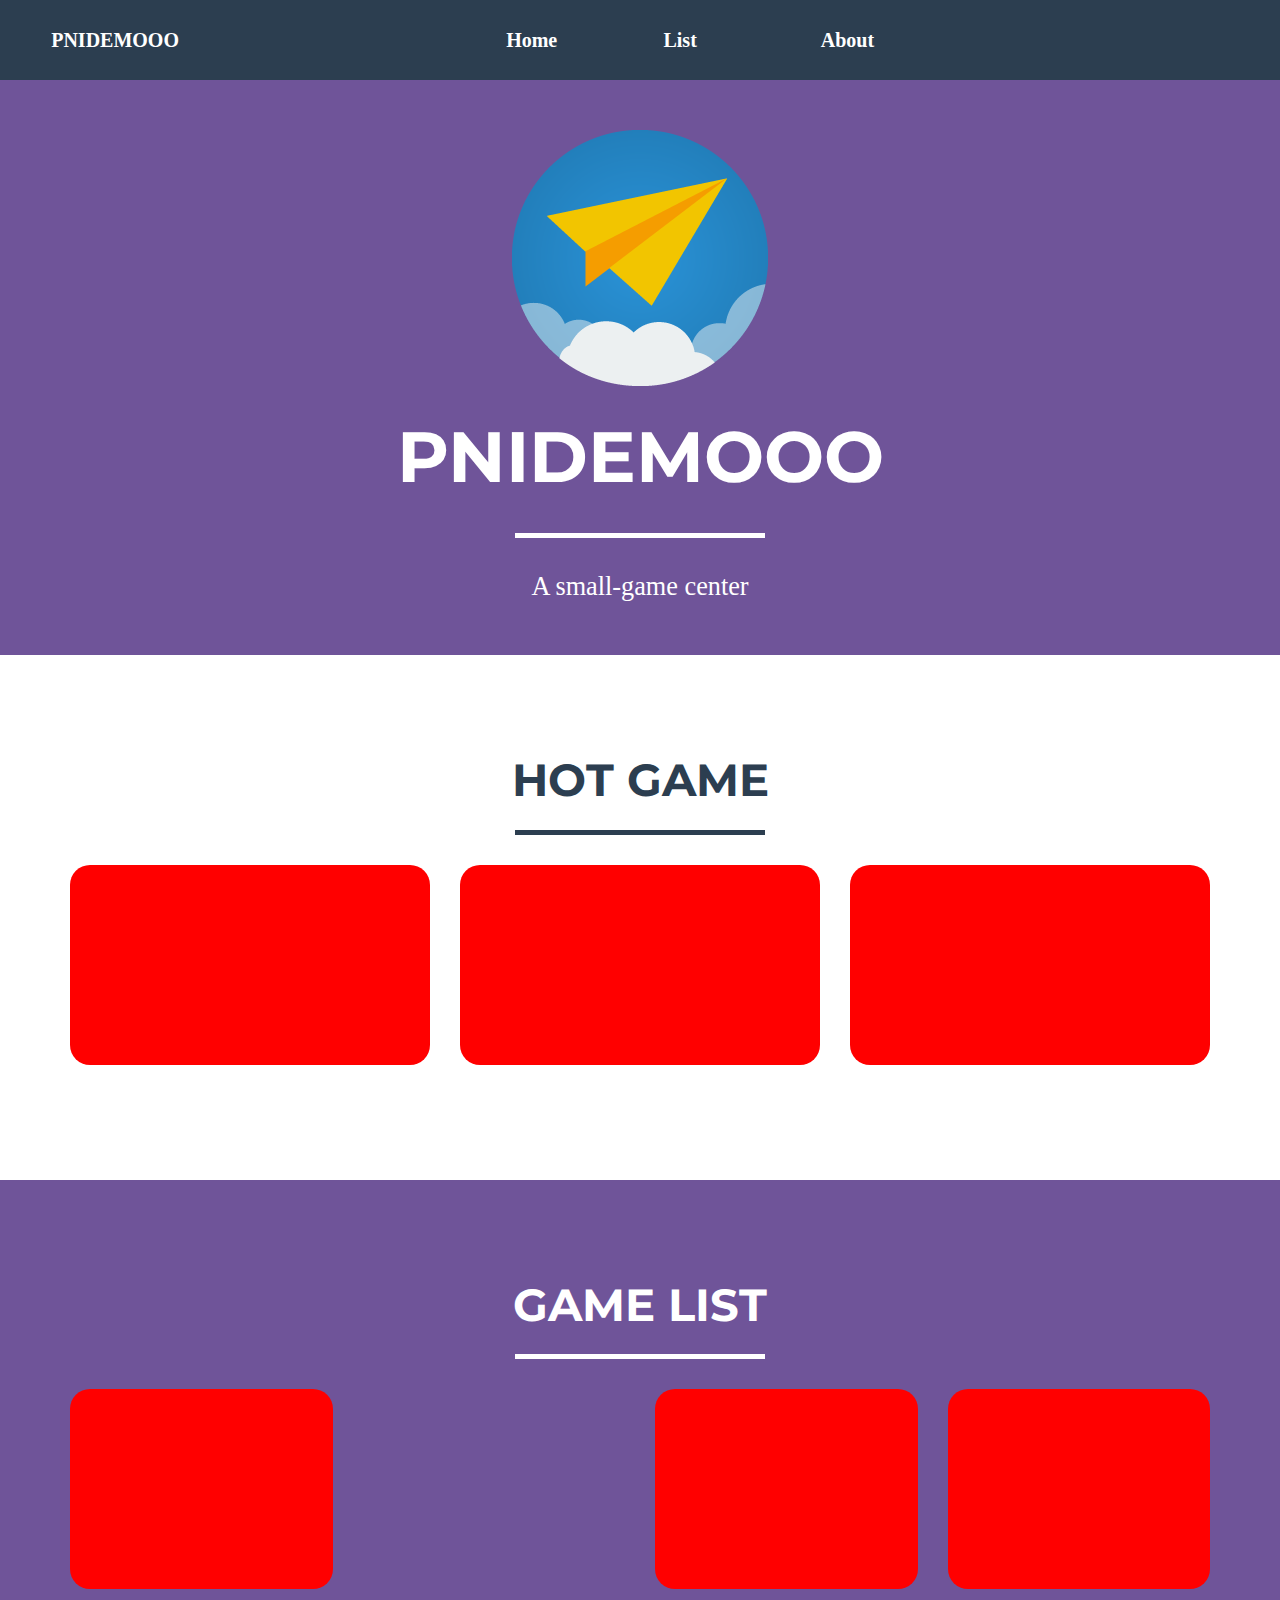
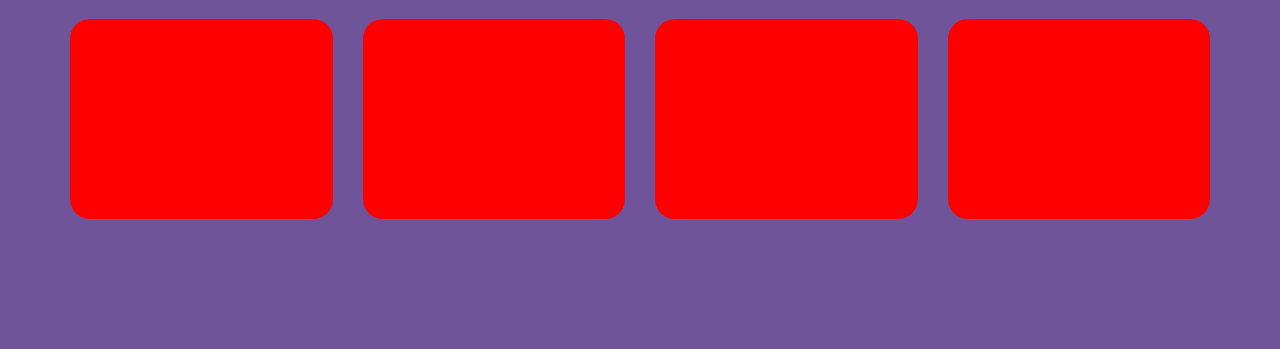
==== index.html @ 6bf2aabd "game" ====
<!DOCTYPE html>
<html lang="en">
<head>
    <meta charset="UTF-8">
    <title>PNIDEMOOO</title>
    <link rel="stylesheet" type="text/css" href="font-awesome-4.7.0/css/font-awesome.min.css">
    <link href="https://fonts.googleapis.com/css?family=Montserrat:400,700" rel="stylesheet" type="text/css">
    <link href="https://fonts.googleapis.com/css?family=Lato:400,700,400italic,700italic" rel="stylesheet"
          type="text/css">
    <link href="bootstrap.min.css" rel="stylesheet">
    <link href="home.css" rel="stylesheet">
    <link href="style.css" rel="stylesheet">
</head>
<body>
<div class="nav">
    <a href="" class="navLink brand">PNIDEMOOO</a>
    <a href="" class="navLink">Home</a>
    <a href="" target="_blank" class="navLink">List</a>
    <a href="" target="_blank" class="navLink">About</a>
</div>
<div class="mainContent">
    <header>
        <div class="container">
            <div class="row">
                <div class="col-lg-12">
                    <img class="img-responsive img-center" src="paper-plane.png" alt="">
                    <div class="intro-text">
                        <span class="name">PNIDEMOOO</span>
                        <hr class="star-light">
                        <span class="skills">A small-game center</span>
                    </div>
                </div>
            </div>
        </div>
    </header>
    <section class="hotGame">
        <div class="container">
            <div class="row">
                <div class="col-lg-12 text-center">
                    <h2>Hot Game</h2>
                    <hr class="star-primary">
                </div>
            </div>
            <div class="row">
                <div class="col-sm-4 hotGame-item">
                    <a href="#hotGameModal1" class="hotGame-link" data-toggle="modal">
                        <div class="caption">
                            <div class="caption-content">
                                <p>2048</p>
                            </div>
                        </div>
                        <div class="item" style="background: red;height: 200px;width: 100%"></div>
                    </a>
                </div>
                <div class="col-sm-4 hotGame-item">
                    <a href="#hotGameModal1" class="hotGame-link" data-toggle="modal">
                        <div class="caption">
                            <div class="caption-content">
                                <p>拼图</p>
                            </div>
                        </div>
                        <div class="item" style="background: red;height: 200px;width: 100%"></div>
                    </a>
                </div>
                <div class="col-sm-4 hotGame-item">
                    <a href="#hotGameModal1" class="hotGame-link" data-toggle="modal">
                        <div class="caption">
                            <div class="caption-content">
                                <p>消除方块</p>
                            </div>
                        </div>
                        <div class="item" style="background: red;height: 200px;width: 100%"></div>
                    </a>
                </div>
            </div>
        </div>
    </section>
    <section class="gameList" id="readmore">
        <div class="container">
            <div class="row">
                <div class="col-lg-12 text-center">
                    <h2>Game List</h2>
                    <hr class="star-light">
                </div>
            </div>
            <div class="row">
                <div class="col-sm-3 gameList-item">
                    <a href="#hotGameModal1" class="gameList-link" data-toggle="modal">
                        <div class="caption">
                            <div class="caption-content">
                                <p>2048</p>
                            </div>
                        </div>
                        <div class="item" style="background: red;height: 200px;width: 100%"></div>
                    </a>
                </div>
                <div class="col-sm-3 gameList-item">
                    <a href="#hotGameModal1" class="gameList-link" data-toggle="modal">
                        <div class="caption">
                            <div class="caption-content">
                                <p>拼图</p>
                            </div>
                        </div>
                        <img src="logoko.png" class="img-responsive" alt="">
                        <!--<div class="item" style="background: red;height: 200px;width: 100%"></div>-->
                    </a>
                </div>
                <div class="col-sm-3 gameList-item">
                    <a href="#hotGameModal1" class="gameList-link" data-toggle="modal">
                        <div class="caption">
                            <div class="caption-content">
                                <p>消除方块</p>
                            </div>
                        </div>
                        <div class="item" style="background: red;height: 200px;width: 100%"></div>
                    </a>
                </div>
                <div class="col-sm-3 gameList-item">
                    <a href="#hotGameModal1" class="gameList-link" data-toggle="modal">
                        <div class="caption">
                            <div class="caption-content">
                                <p>消除方块</p>
                            </div>
                        </div>
                        <div class="item" style="background: red;height: 200px;width: 100%"></div>
                    </a>
                </div>
            </div>
            <div class="row">
                <div class="col-sm-3 gameList-item">
                    <a href="#hotGameModal1" class="gameList-link" data-toggle="modal">
                        <div class="caption">
                            <div class="caption-content">
                                <p>2048</p>
                            </div>
                        </div>
                        <div class="item" style="background: red;height: 200px;width: 100%"></div>
                    </a>
                </div>
                <div class="col-sm-3 gameList-item">
                    <a href="#hotGameModal1" class="gameList-link" data-toggle="modal">
                        <div class="caption">
                            <div class="caption-content">
                                <p>拼图</p>
                            </div>
                        </div>
                        <div class="item" style="background: red;height: 200px;width: 100%"></div>
                    </a>
                </div>
                <div class="col-sm-3 gameList-item">
                    <a href="#hotGameModal1" class="gameList-link" data-toggle="modal">
                        <div class="caption">
                            <div class="caption-content">
                                <p>消除方块</p>
                            </div>
                        </div>
                        <div class="item" style="background: red;height: 200px;width: 100%"></div>
                    </a>
                </div>
                <div class="col-sm-3 gameList-item">
                    <a href="#hotGameModal1" class="gameList-link" data-toggle="modal">
                        <div class="caption">
                            <div class="caption-content">
                                <p>消除方块</p>
                            </div>
                        </div>
                        <div class="item" style="background: red;height: 200px;width: 100%"></div>
                    </a>
                </div>
            </div>
        </div>
    </section>
</div>

</body>
</html>
---- home.css ----
/*!
 * Freelancer v1.0.6 (http://startbootstrap.com/template-overviews/freelancer)
 * Copyright 2013-2016 Start Bootstrap
 * Licensed under MIT (https://github.com/BlackrockDigital/startbootstrap/blob/gh-pages/LICENSE)
 */

body {
  overflow-x: hidden;
}
p {
  font-size: 20px;
}
p.small {
  font-size: 16px;
}
a,
a:hover,
a:focus,
a:active,
a.active {
  color: #6f5499;
  outline: none;
}
h1,
h2,
h3,
h4,
h5,
h6 {
  font-family: "Montserrat", "Helvetica Neue", Helvetica, Arial, sans-serif;
  text-transform: uppercase;
  font-weight: 700;
}
hr.star-light,
hr.star-primary {
  padding: 0;
  border: none;
  border-top: solid 5px;
  text-align: center;
  max-width: 250px;
  margin: 25px auto 30px;
}
hr.star-light:after,
hr.star-primary:after {
  content: "\f005";
  font-family: FontAwesome;
  display: inline-block;
  position: relative;
  top: -0.8em;
  font-size: 2em;
  padding: 0 0.25em;
}
hr.star-light {
  border-color: white;
}
hr.star-light:after {
  background-color: #6f5499;
  color: white;
}
hr.star-primary {
  border-color: #2c3e50;
}
hr.star-primary:after {
  background-color: white;
  color: #2c3e50;
}
.img-centered {
  margin: 0 auto;
}
header {
  text-align: center;
  background: #6f5499;
  color: white;
}
header .container {
  padding-top: 100px;
  padding-bottom: 50px;
}
header img {
  display: block;
  margin: 0 auto 20px;
}
header .intro-text .name {
  display: block;
  font-family: "Montserrat", "Helvetica Neue", Helvetica, Arial, sans-serif;
  text-transform: uppercase;
  font-weight: 700;
  font-size: 2em;
}
header .intro-text .skills {
  font-size: 1.25em;
  font-weight: 300;
}
@media (min-width: 768px) {
  header .container {
    padding-top: 50px;
    padding-bottom: 50px;
  }
  header .intro-text .name {
    font-size: 4.75em;
  }
  header .intro-text .skills {
    font-size: 1.75em;
  }
}
@media (min-width: 768px) {
  .navbar-fixed-top {
    padding: 25px 0;
    -webkit-transition: padding 0.3s;
    -moz-transition: padding 0.3s;
    transition: padding 0.3s;
  }
  .navbar-fixed-top .navbar-brand {
    font-size: 2em;
    -webkit-transition: all 0.3s;
    -moz-transition: all 0.3s;
    transition: all 0.3s;
  }
  .navbar-fixed-top.navbar-shrink {
    padding: 10px 0;
  }
  .navbar-fixed-top.navbar-shrink .navbar-brand {
    font-size: 1.5em;
  }
}
.navbar {
  font-family: "Montserrat", "Helvetica Neue", Helvetica, Arial, sans-serif;
  text-transform: uppercase;
  font-weight: 700;
}
.navbar a:focus {
  outline: none;
}
.navbar .navbar-nav {
  letter-spacing: 1px;
}
.navbar .navbar-nav li a:focus {
  outline: none;
}
.navbar-default,
.navbar-inverse {
  border: none;
}
.navbar-fixed-top .navbar-brand {
  max-width: 270px;
  padding: 0;
}
section {
  padding: 100px 0;
}
section h2 {
  margin: 0;
  font-size: 3em;
}
section.gameList {
  background: #6f5499;
  color: white;
}
section.gameList a,
section.gameList a:hover,
section.gameList a:focus,
section.gameList a:active,
section.gameList a.active {
  color: #2c3e50;
  outline: none;
}
@media (max-width: 767px) {
  section {
    padding: 75px 0;
  }
  section.first {
    padding-top: 75px;
  }
}
.hotGame .hotGame-item {
  margin: 0 0 15px;
  right: 0;
}
.hotGame .hotGame-item .hotGame-link {
  display: block;
  position: relative;
  max-width: 400px;
  margin: 0 auto;
}
.hotGame .hotGame-item .hotGame-link .caption {
  background: rgba(111, 84, 153, 0.9);
  position: absolute;
  width: 100%;
  height: 100%;
  opacity: 0;
  transition: all ease 0.5s;
  -webkit-transition: all ease 0.5s;
  -moz-transition: all ease 0.5s;
}
.hotGame .hotGame-item .hotGame-link .caption:hover {
  opacity: 1;
}
.hotGame .hotGame-item .hotGame-link .caption .caption-content {
  position: absolute;
  width: 100%;
  height: 20px;
  font-size: 20px;
  text-align: center;
  top: 50%;
  margin-top: -12px;
  color: white;
}
.hotGame .hotGame-item .hotGame-link .caption .caption-content i {
  margin-top: -12px;
}
.hotGame .hotGame-item .hotGame-link .caption .caption-content h3,
.hotGame .hotGame-item .hotGame-link .caption .caption-content h4 {
  margin: 0;
}
.hotGame * {
  z-index: 2;
}
@media (min-width: 767px) {
  .hotGame .gameList-item {
    margin: 0 0 30px;
  }
}



.gameList .gameList-item {
  margin: 0 0 15px;
  right: 0;
}
.gameList .gameList-item .gameList-link {
  display: block;
  position: relative;
  max-width: 400px;
  margin: 0 auto;
}
.gameList .gameList-item .gameList-link .caption {
  /*background: rgba(111, 84, 153, 0.9);*/
  background: rgba(255, 255, 255, 0.9);
  position: absolute;
  width: 100%;
  height: 100%;
  opacity: 0;
  transition: all ease 0.5s;
  -webkit-transition: all ease 0.5s;
  -moz-transition: all ease 0.5s;
}
.gameList .gameList-item .gameList-link .caption:hover {
  opacity: 1;
}
.gameList .gameList-item .gameList-link .caption .caption-content {
  position: absolute;
  width: 100%;
  height: 20px;
  font-size: 20px;
  text-align: center;
  top: 50%;
  margin-top: -12px;
  color: white;
}
.gameList .gameList-item .gameList-link .caption .caption-content i {
  margin-top: -12px;
}
.gameList .gameList-item .gameList-link .caption .caption-content h3,
.gameList .gameList-item .gameList-link .caption .caption-content h4 {
  margin: 0;
}
.gameList * {
  z-index: 2;
}
@media (min-width: 767px) {
  .gameList .gameList-item {
    margin: 0 0 30px;
  }
}




#demo .nav {
  margin-left: 1em;
}
#demo #tryout {
  width: 100%;
  height: 600px;
  border: 1px solid;
}
.btn-outline {
  color: white;
  font-size: 20px;
  border: solid 2px white;
  background: transparent;
  transition: all 0.3s ease-in-out;
  margin-top: 15px;
}
.btn-outline:hover,
.btn-outline:focus,
.btn-outline:active,
.btn-outline.active {
  color: #6f5499;
  background: white;
  border: solid 2px white;
}
.floating-label-form-group {
  position: relative;
  margin-bottom: 0;
  padding-bottom: 0.5em;
  border-bottom: 1px solid #eeeeee;
}
.floating-label-form-group input,
.floating-label-form-group textarea {
  z-index: 1;
  position: relative;
  padding-right: 0;
  padding-left: 0;
  border: none;
  border-radius: 0;
  font-size: 1.5em;
  background: none;
  box-shadow: none !important;
  resize: none;
}
.floating-label-form-group label {
  display: block;
  z-index: 0;
  position: relative;
  top: 2em;
  margin: 0;
  font-size: 0.85em;
  line-height: 1.764705882em;
  vertical-align: middle;
  vertical-align: baseline;
  opacity: 0;
  -webkit-transition: top 0.3s ease,opacity 0.3s ease;
  -moz-transition: top 0.3s ease,opacity 0.3s ease;
  -ms-transition: top 0.3s ease,opacity 0.3s ease;
  transition: top 0.3s ease,opacity 0.3s ease;
}
.floating-label-form-group:not(:first-child) {
  padding-left: 14px;
  border-left: 1px solid #eeeeee;
}
.floating-label-form-group-with-value label {
  top: 0;
  opacity: 1;
}
.floating-label-form-group-with-focus label {
  color: #6f5499;
}
form .row:first-child .floating-label-form-group {
  border-top: 1px solid #eeeeee;
}
footer {
  color: white;
}
footer h3 {
  margin-bottom: 30px;
}
footer .footer-above {
  padding-top: 50px;
  background-color: #2c3e50;
}
footer .footer-col {
  margin-bottom: 50px;
}
footer .footer-below {
  padding: 25px 0;
  background-color: #233140;
}
.btn-social {
  display: inline-block;
  height: 50px;
  width: 50px;
  border: 2px solid white;
  border-radius: 100%;
  text-align: center;
  font-size: 20px;
  line-height: 45px;
}
.btn:focus,
.btn:active,
.btn.active {
  outline: none;
}
.scroll-top {
  position: fixed;
  right: 2%;
  bottom: 2%;
  width: 50px;
  height: 50px;
  z-index: 1049;
}
.scroll-top .btn {
  font-size: 20px;
  width: 50px;
  height: 50px;
  border-radius: 100%;
  line-height: 28px;
}
.scroll-top .btn:focus {
  outline: none;
}
.hotGame-modal .modal-content {
  border-radius: 0;
  background-clip: border-box;
  -webkit-box-shadow: none;
  box-shadow: none;
  border: none;
  min-height: 100%;
  padding: 100px 0;
  text-align: center;
}
.hotGame-modal .modal-content h2 {
  margin: 0;
  font-size: 3em;
}
.hotGame-modal .modal-content img {
  margin-bottom: 30px;
}
.hotGame-modal .modal-content .item-details {
  margin: 30px 0;
}
.hotGame-modal .modal-content .container-footer {
  margin: 4em 0 2em;
}
.hotGame-modal .close-modal {
  position: absolute;
  width: 75px;
  height: 75px;
  background-color: transparent;
  top: 25px;
  right: 25px;
  cursor: pointer;
}
.hotGame-modal .close-modal:hover {
  opacity: 0.3;
}
.hotGame-modal .close-modal .lr {
  height: 75px;
  width: 1px;
  margin-left: 35px;
  background-color: #2c3e50;
  transform: rotate(45deg);
  -ms-transform: rotate(45deg);
  /* IE 9 */
  -webkit-transform: rotate(45deg);
  /* Safari and Chrome */
  z-index: 1051;
}
.hotGame-modal .close-modal .lr .rl {
  height: 75px;
  width: 1px;
  background-color: #2c3e50;
  transform: rotate(90deg);
  -ms-transform: rotate(90deg);
  /* IE 9 */
  -webkit-transform: rotate(90deg);
  /* Safari and Chrome */
  z-index: 1052;
}
.hotGame-modal .modal-backdrop {
  opacity: 0;
  display: none;
}
---- style.css ----
body {
    padding: 0;
    margin: 0;
    font-family: 微软雅黑;
}

a {
    text-decoration: none;
}

a:hover {
    cursor: pointer;
    text-decoration: none;
}

a.active {
    text-decoration: none;
}

.title {
    background-color: rgb(36, 41, 46);
    color: white;
    height: 50px;
    line-height: 50px;
}

#blogName {
    margin-left: 50px;
    color: white;
}

.nav {
    background-color: #2c3e50;
    height: 80px;
    position: fixed;
    width: 100%;
    top: 0px;
    z-index: 2000;
}

.navLink {
    display: inline-flex;
    justify-content: flex-start;
    color: white;
    line-height: 80px;
    height: 100%;
    width: 8%;
    margin-left: 4%;
    font-weight: bold;
    font-size: 20px;
}

.navLink:hover {
    color: #18bc9c;
    transition: 0.3s; /*切换时间*/
}

.brand {
    width: 400px;
}

.brand:hover {
    color: white;
}

.mainContent {
    margin-top: 80px;
}

/*header {*/
    /*margin-top: 80px*/
/*}*/

.list {
    margin: 0 0 30px;
}

.img-responsive{
    border-radius: 20px;
}

.item{
    border-radius: 20px;
}

.caption{
    border-radius: 20px;
}

/*responsive design*/

@media screen and (max-width: 800px) {
    .sidebar {
        width: 100%;
        height: 300px;
    }

    .blogContent {
        width: 100%;
        height: auto;
        overflow-y: hidden;
    }

    .mainContent {
        display: flex;
        flex-direction: column;
    }
}

.selectFile{
    background-color: red;
}
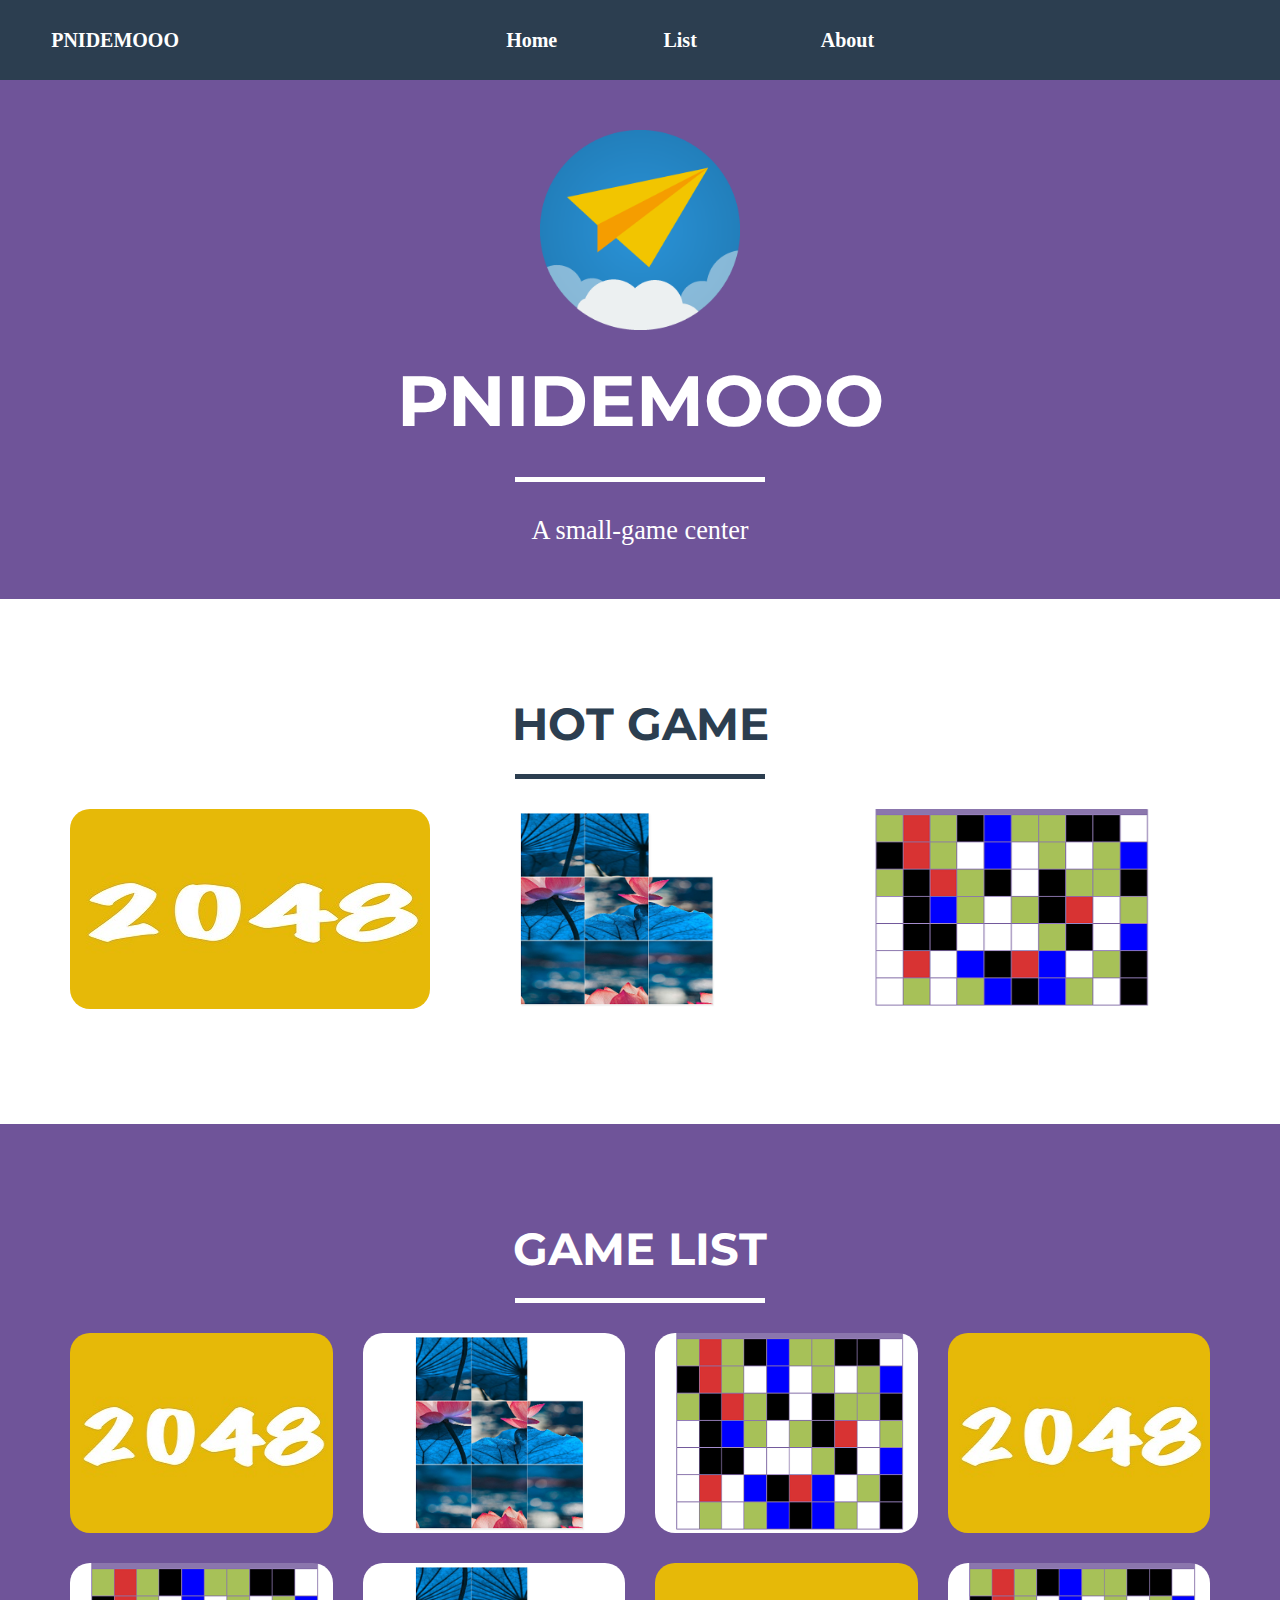
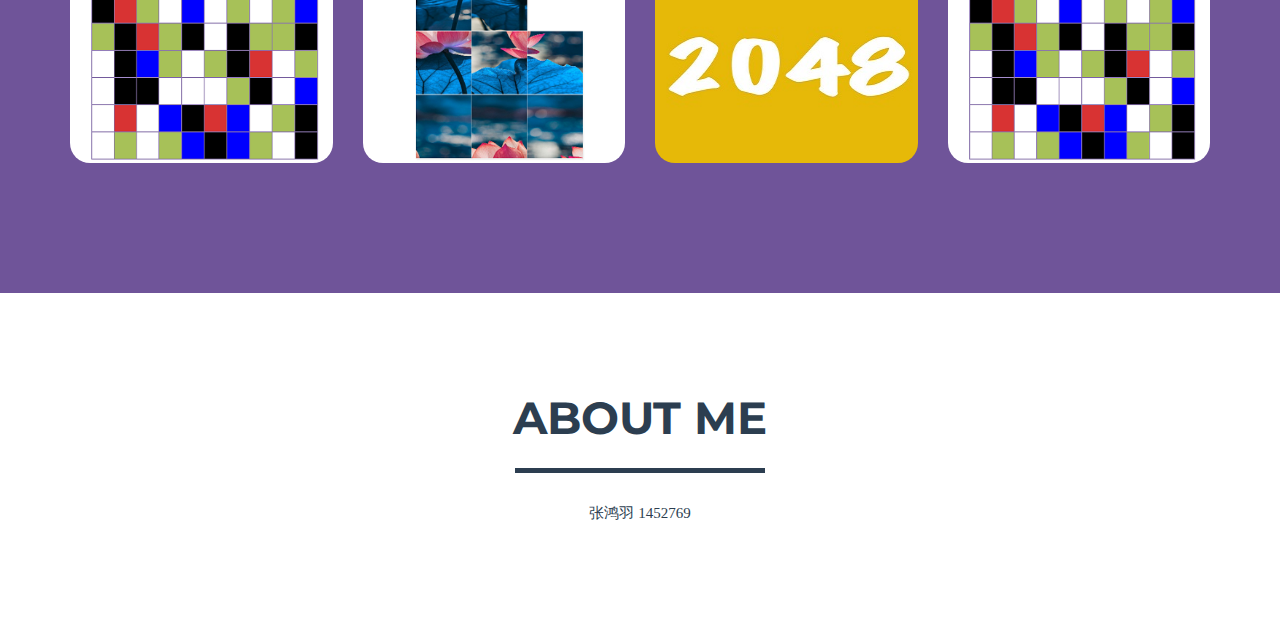
==== commit f40428ac: "game" ====
--- a/index.html
+++ b/index.html
@@ -15,7 +15,7 @@
 <div class="nav">
     <a href="" class="navLink brand">PNIDEMOOO</a>
     <a href="" class="navLink">Home</a>
-    <a href="" target="_blank" class="navLink">List</a>
+    <a href="#List" class="navLink">List</a>
     <a href="" target="_blank" class="navLink">About</a>
 </div>
 <div class="mainContent">
@@ -23,7 +23,7 @@
         <div class="container">
             <div class="row">
                 <div class="col-lg-12">
-                    <img class="img-responsive img-center" src="paper-plane.png" alt="">
+                    <img class="img-responsive img-center" src="images/paper-plane.png" alt="">
                     <div class="intro-text">
                         <span class="name">PNIDEMOOO</span>
                         <hr class="star-light">
@@ -43,39 +43,39 @@
             </div>
             <div class="row">
                 <div class="col-sm-4 hotGame-item">
-                    <a href="#hotGameModal1" class="hotGame-link" data-toggle="modal">
+                    <a target="_blank" href="2048/2048.html" class="hotGame-link" data-toggle="modal">
                         <div class="caption">
                             <div class="caption-content">
                                 <p>2048</p>
                             </div>
                         </div>
-                        <div class="item" style="background: red;height: 200px;width: 100%"></div>
+                        <img src="images/2048.jpg" class="img-responsive" alt="">
                     </a>
                 </div>
                 <div class="col-sm-4 hotGame-item">
-                    <a href="#hotGameModal1" class="hotGame-link" data-toggle="modal">
+                    <a target="_blank" href="拼图/拼图.html" class="hotGame-link" data-toggle="modal">
                         <div class="caption">
                             <div class="caption-content">
                                 <p>拼图</p>
                             </div>
                         </div>
-                        <div class="item" style="background: red;height: 200px;width: 100%"></div>
+                        <img src="images/拼图.png" class="img-responsive" alt="">
                     </a>
                 </div>
                 <div class="col-sm-4 hotGame-item">
-                    <a href="#hotGameModal1" class="hotGame-link" data-toggle="modal">
+                    <a target="_blank" href="消除方块/消除方块.html" class="hotGame-link" data-toggle="modal">
                         <div class="caption">
                             <div class="caption-content">
                                 <p>消除方块</p>
                             </div>
                         </div>
-                        <div class="item" style="background: red;height: 200px;width: 100%"></div>
+                        <img src="images/消除方块.png" class="img-responsive" alt="">
                     </a>
                 </div>
             </div>
         </div>
     </section>
-    <section class="gameList" id="readmore">
+    <section class="gameList" id="List">
         <div class="container">
             <div class="row">
                 <div class="col-lg-12 text-center">
@@ -85,89 +85,102 @@
             </div>
             <div class="row">
                 <div class="col-sm-3 gameList-item">
-                    <a href="#hotGameModal1" class="gameList-link" data-toggle="modal">
+                    <a target="_blank" href="2048/2048.html" class="gameList-link" data-toggle="modal">
                         <div class="caption">
                             <div class="caption-content">
                                 <p>2048</p>
                             </div>
                         </div>
-                        <div class="item" style="background: red;height: 200px;width: 100%"></div>
+                        <img src="images/2048.jpg" class="img-responsive" alt="">
                     </a>
                 </div>
                 <div class="col-sm-3 gameList-item">
-                    <a href="#hotGameModal1" class="gameList-link" data-toggle="modal">
+                    <a target="_blank" href="拼图/拼图.html" class="gameList-link" data-toggle="modal">
                         <div class="caption">
                             <div class="caption-content">
                                 <p>拼图</p>
                             </div>
                         </div>
-                        <img src="logoko.png" class="img-responsive" alt="">
+                        <img src="images/拼图.png" class="img-responsive" alt="">
                         <!--<div class="item" style="background: red;height: 200px;width: 100%"></div>-->
                     </a>
                 </div>
                 <div class="col-sm-3 gameList-item">
-                    <a href="#hotGameModal1" class="gameList-link" data-toggle="modal">
+                    <a target="_blank" href="消除方块/消除方块.html" class="gameList-link" data-toggle="modal">
                         <div class="caption">
                             <div class="caption-content">
                                 <p>消除方块</p>
                             </div>
                         </div>
-                        <div class="item" style="background: red;height: 200px;width: 100%"></div>
+                        <img src="images/消除方块.png" class="img-responsive" alt="">
                     </a>
                 </div>
                 <div class="col-sm-3 gameList-item">
-                    <a href="#hotGameModal1" class="gameList-link" data-toggle="modal">
+                    <a target="_blank" href="2048/2048.html" class="gameList-link" data-toggle="modal">
+                        <div class="caption">
+                            <div class="caption-content">
+                                <p>2048</p>
+                            </div>
+                        </div>
+                        <img src="images/2048.jpg" class="img-responsive" alt="">
+                    </a>
+                </div>
+            </div>
+            <div class="row">
+                <div class="col-sm-3 gameList-item">
+                    <a target="_blank" href="消除方块/消除方块.html" class="gameList-link" data-toggle="modal">
                         <div class="caption">
                             <div class="caption-content">
                                 <p>消除方块</p>
                             </div>
                         </div>
-                        <div class="item" style="background: red;height: 200px;width: 100%"></div>
+                        <img src="images/消除方块.png" class="img-responsive" alt="">
                     </a>
                 </div>
-            </div>
-            <div class="row">
-                <div class="col-sm-3 gameList-item">
-                    <a href="#hotGameModal1" class="gameList-link" data-toggle="modal">
+               <div class="col-sm-3 gameList-item">
+                    <a target="_blank" href="拼图/拼图.html" class="gameList-link" data-toggle="modal">
+                        <div class="caption">
+                            <div class="caption-content">
+                                <p>拼图</p>
+                            </div>
+                        </div>
+                        <img src="images/拼图.png" class="img-responsive" alt="">
+                        <!--<div class="item" style="background: red;height: 200px;width: 100%"></div>-->
+                    </a>
+                </div>
+                                <div class="col-sm-3 gameList-item">
+                    <a target="_blank" href="2048/2048.html" class="gameList-link" data-toggle="modal">
                         <div class="caption">
                             <div class="caption-content">
                                 <p>2048</p>
                             </div>
                         </div>
-                        <div class="item" style="background: red;height: 200px;width: 100%"></div>
+                        <img src="images/2048.jpg" class="img-responsive" alt="">
                     </a>
                 </div>
                 <div class="col-sm-3 gameList-item">
-                    <a href="#hotGameModal1" class="gameList-link" data-toggle="modal">
-                        <div class="caption">
-                            <div class="caption-content">
-                                <p>拼图</p>
-                            </div>
-                        </div>
-                        <div class="item" style="background: red;height: 200px;width: 100%"></div>
-                    </a>
-                </div>
-                <div class="col-sm-3 gameList-item">
-                    <a href="#hotGameModal1" class="gameList-link" data-toggle="modal">
+                    <a target="_blank" href="消除方块/消除方块.html" class="gameList-link" data-toggle="modal">
                         <div class="caption">
                             <div class="caption-content">
                                 <p>消除方块</p>
                             </div>
                         </div>
-                        <div class="item" style="background: red;height: 200px;width: 100%"></div>
-                    </a>
-                </div>
-                <div class="col-sm-3 gameList-item">
-                    <a href="#hotGameModal1" class="gameList-link" data-toggle="modal">
-                        <div class="caption">
-                            <div class="caption-content">
-                                <p>消除方块</p>
-                            </div>
-                        </div>
-                        <div class="item" style="background: red;height: 200px;width: 100%"></div>
+                        <img src="images/消除方块.png" class="img-responsive" alt="">
                     </a>
                 </div>
             </div>
+        </div>
+    </section>
+    <section id="contact">
+        <div class="container">
+            <div class="row">
+                <div class="col-lg-12 text-center">
+                    <h2>About me</h2>
+                    <hr class="star-primary">
+                    <span class="skill">张鸿羽 1452769</span>
+                </div>
+            </div>
+
         </div>
     </section>
 </div>
--- a/home.css
+++ b/home.css
@@ -1,463 +1,673 @@
-/*!
- * Freelancer v1.0.6 (http://startbootstrap.com/template-overviews/freelancer)
- * Copyright 2013-2016 Start Bootstrap
- * Licensed under MIT (https://github.com/BlackrockDigital/startbootstrap/blob/gh-pages/LICENSE)
- */
-
 body {
-  overflow-x: hidden;
-}
+    overflow-x: hidden;
+}
+
+.img-responsive {
+    height: 200px;
+    background-color: transparent;
+}
+
 p {
-  font-size: 20px;
-}
+    font-size: 20px;
+}
+
 p.small {
-  font-size: 16px;
-}
+    font-size: 16px;
+}
+
 a,
 a:hover,
 a:focus,
 a:active,
 a.active {
-  color: #6f5499;
-  outline: none;
-}
+    color: #6f5499;
+    outline: none;
+}
+
 h1,
 h2,
 h3,
 h4,
 h5,
 h6 {
-  font-family: "Montserrat", "Helvetica Neue", Helvetica, Arial, sans-serif;
-  text-transform: uppercase;
-  font-weight: 700;
-}
+    font-family: "Montserrat", "Helvetica Neue", Helvetica, Arial, sans-serif;
+    text-transform: uppercase;
+    font-weight: 700;
+}
+
 hr.star-light,
 hr.star-primary {
-  padding: 0;
-  border: none;
-  border-top: solid 5px;
-  text-align: center;
-  max-width: 250px;
-  margin: 25px auto 30px;
-}
+    padding: 0;
+    border: none;
+    border-top: solid 5px;
+    text-align: center;
+    max-width: 250px;
+    margin: 25px auto 30px;
+}
+
 hr.star-light:after,
 hr.star-primary:after {
-  content: "\f005";
-  font-family: FontAwesome;
-  display: inline-block;
-  position: relative;
-  top: -0.8em;
-  font-size: 2em;
-  padding: 0 0.25em;
-}
+    content: "\f005";
+    font-family: FontAwesome;
+    display: inline-block;
+    position: relative;
+    top: -0.8em;
+    font-size: 2em;
+    padding: 0 0.25em;
+}
+
 hr.star-light {
-  border-color: white;
-}
+    border-color: white;
+}
+
 hr.star-light:after {
-  background-color: #6f5499;
-  color: white;
-}
+    background-color: #6f5499;
+    color: white;
+}
+
 hr.star-primary {
-  border-color: #2c3e50;
-}
+    border-color: #2c3e50;
+}
+
 hr.star-primary:after {
-  background-color: white;
-  color: #2c3e50;
-}
+    background-color: white;
+    color: #2c3e50;
+}
+
 .img-centered {
-  margin: 0 auto;
-}
+    margin: 0 auto;
+}
+
 header {
-  text-align: center;
-  background: #6f5499;
-  color: white;
-}
+    text-align: center;
+    background: #6f5499;
+    color: white;
+}
+
 header .container {
-  padding-top: 100px;
-  padding-bottom: 50px;
-}
+    padding-top: 100px;
+    padding-bottom: 50px;
+}
+
 header img {
-  display: block;
-  margin: 0 auto 20px;
-}
+    display: block;
+    margin: 0 auto 20px;
+}
+
 header .intro-text .name {
-  display: block;
-  font-family: "Montserrat", "Helvetica Neue", Helvetica, Arial, sans-serif;
-  text-transform: uppercase;
-  font-weight: 700;
-  font-size: 2em;
-}
+    display: block;
+    font-family: "Montserrat", "Helvetica Neue", Helvetica, Arial, sans-serif;
+    text-transform: uppercase;
+    font-weight: 700;
+    font-size: 2em;
+}
+
 header .intro-text .skills {
-  font-size: 1.25em;
-  font-weight: 300;
-}
+    font-size: 1.25em;
+    font-weight: 300;
+}
+
 @media (min-width: 768px) {
-  header .container {
-    padding-top: 50px;
-    padding-bottom: 50px;
-  }
-  header .intro-text .name {
-    font-size: 4.75em;
-  }
-  header .intro-text .skills {
-    font-size: 1.75em;
-  }
-}
+    header .container {
+        padding-top: 50px;
+        padding-bottom: 50px;
+    }
+
+    header .intro-text .name {
+        font-size: 4.75em;
+    }
+
+    header .intro-text .skills {
+        font-size: 1.75em;
+    }
+}
+
 @media (min-width: 768px) {
-  .navbar-fixed-top {
-    padding: 25px 0;
-    -webkit-transition: padding 0.3s;
-    -moz-transition: padding 0.3s;
-    transition: padding 0.3s;
-  }
-  .navbar-fixed-top .navbar-brand {
-    font-size: 2em;
-    -webkit-transition: all 0.3s;
-    -moz-transition: all 0.3s;
-    transition: all 0.3s;
-  }
-  .navbar-fixed-top.navbar-shrink {
-    padding: 10px 0;
-  }
-  .navbar-fixed-top.navbar-shrink .navbar-brand {
-    font-size: 1.5em;
-  }
-}
+    .navbar-fixed-top {
+        padding: 25px 0;
+        -webkit-transition: padding 0.3s;
+        -moz-transition: padding 0.3s;
+        transition: padding 0.3s;
+    }
+
+    .navbar-fixed-top .navbar-brand {
+        font-size: 2em;
+        -webkit-transition: all 0.3s;
+        -moz-transition: all 0.3s;
+        transition: all 0.3s;
+    }
+
+    .navbar-fixed-top.navbar-shrink {
+        padding: 10px 0;
+    }
+
+    .navbar-fixed-top.navbar-shrink .navbar-brand {
+        font-size: 1.5em;
+    }
+}
+
 .navbar {
-  font-family: "Montserrat", "Helvetica Neue", Helvetica, Arial, sans-serif;
-  text-transform: uppercase;
-  font-weight: 700;
-}
+    font-family: "Montserrat", "Helvetica Neue", Helvetica, Arial, sans-serif;
+    text-transform: uppercase;
+    font-weight: 700;
+}
+
 .navbar a:focus {
-  outline: none;
-}
+    outline: none;
+}
+
 .navbar .navbar-nav {
-  letter-spacing: 1px;
-}
+    letter-spacing: 1px;
+}
+
 .navbar .navbar-nav li a:focus {
-  outline: none;
-}
+    outline: none;
+}
+
 .navbar-default,
 .navbar-inverse {
-  border: none;
-}
+    border: none;
+}
+
 .navbar-fixed-top .navbar-brand {
-  max-width: 270px;
-  padding: 0;
-}
+    max-width: 270px;
+    padding: 0;
+}
+
 section {
-  padding: 100px 0;
-}
+    padding: 100px 0;
+}
+
 section h2 {
-  margin: 0;
-  font-size: 3em;
-}
+    margin: 0;
+    font-size: 3em;
+}
+
 section.gameList {
-  background: #6f5499;
-  color: white;
-}
+    background: #6f5499;
+    color: white;
+}
+
 section.gameList a,
 section.gameList a:hover,
 section.gameList a:focus,
 section.gameList a:active,
 section.gameList a.active {
-  color: #2c3e50;
-  outline: none;
-}
+    color: #2c3e50;
+    outline: none;
+}
+
 @media (max-width: 767px) {
-  section {
-    padding: 75px 0;
-  }
-  section.first {
-    padding-top: 75px;
-  }
-}
+    section {
+        padding: 75px 0;
+    }
+
+    section.first {
+        padding-top: 75px;
+    }
+}
+
 .hotGame .hotGame-item {
-  margin: 0 0 15px;
-  right: 0;
-}
+    margin: 0 0 15px;
+    right: 0;
+}
+
 .hotGame .hotGame-item .hotGame-link {
-  display: block;
-  position: relative;
-  max-width: 400px;
-  margin: 0 auto;
-}
+    display: block;
+    position: relative;
+    max-width: 400px;
+    margin: 0 auto;
+}
+
 .hotGame .hotGame-item .hotGame-link .caption {
-  background: rgba(111, 84, 153, 0.9);
-  position: absolute;
-  width: 100%;
-  height: 100%;
-  opacity: 0;
-  transition: all ease 0.5s;
-  -webkit-transition: all ease 0.5s;
-  -moz-transition: all ease 0.5s;
-}
+    background: rgba(111, 84, 153, 0.9);
+    position: absolute;
+    width: 100%;
+    height: 100%;
+    opacity: 0;
+    transition: all ease 0.5s;
+    -webkit-transition: all ease 0.5s;
+    -moz-transition: all ease 0.5s;
+}
+
 .hotGame .hotGame-item .hotGame-link .caption:hover {
-  opacity: 1;
-}
+    opacity: 1;
+}
+
 .hotGame .hotGame-item .hotGame-link .caption .caption-content {
-  position: absolute;
-  width: 100%;
-  height: 20px;
-  font-size: 20px;
-  text-align: center;
-  top: 50%;
-  margin-top: -12px;
-  color: white;
-}
+    position: absolute;
+    width: 100%;
+    height: 20px;
+    font-size: 20px;
+    text-align: center;
+    top: 50%;
+    margin-top: -12px;
+    color: white;
+    font-weight: bold;
+}
+
 .hotGame .hotGame-item .hotGame-link .caption .caption-content i {
-  margin-top: -12px;
-}
+    margin-top: -12px;
+}
+
 .hotGame .hotGame-item .hotGame-link .caption .caption-content h3,
 .hotGame .hotGame-item .hotGame-link .caption .caption-content h4 {
-  margin: 0;
-}
+    margin: 0;
+}
+
 .hotGame * {
-  z-index: 2;
-}
+    z-index: 2;
+}
+
 @media (min-width: 767px) {
-  .hotGame .gameList-item {
-    margin: 0 0 30px;
-  }
-}
-
-
+    .hotGame .gameList-item {
+        margin: 0 0 30px;
+    }
+}
 
 .gameList .gameList-item {
-  margin: 0 0 15px;
-  right: 0;
-}
+    margin: 0 0 15px;
+    right: 0;
+}
+
 .gameList .gameList-item .gameList-link {
-  display: block;
-  position: relative;
-  max-width: 400px;
-  margin: 0 auto;
-}
+    display: block;
+    position: relative;
+    max-width: 400px;
+    margin: 0 auto;
+}
+
 .gameList .gameList-item .gameList-link .caption {
-  /*background: rgba(111, 84, 153, 0.9);*/
-  background: rgba(255, 255, 255, 0.9);
-  position: absolute;
-  width: 100%;
-  height: 100%;
-  opacity: 0;
-  transition: all ease 0.5s;
-  -webkit-transition: all ease 0.5s;
-  -moz-transition: all ease 0.5s;
-}
+    /*background: rgba(111, 84, 153, 0.9);*/
+    background: rgba(255, 255, 255, 0.9);
+    position: absolute;
+    width: 100%;
+    height: 100%;
+    opacity: 0;
+    transition: all ease 0.5s;
+    -webkit-transition: all ease 0.5s;
+    -moz-transition: all ease 0.5s;
+}
+
 .gameList .gameList-item .gameList-link .caption:hover {
-  opacity: 1;
-}
+    opacity: 1;
+}
+
 .gameList .gameList-item .gameList-link .caption .caption-content {
-  position: absolute;
-  width: 100%;
-  height: 20px;
-  font-size: 20px;
-  text-align: center;
-  top: 50%;
-  margin-top: -12px;
-  color: white;
-}
+    position: absolute;
+    width: 100%;
+    height: 20px;
+    font-size: 20px;
+    text-align: center;
+    top: 50%;
+    margin-top: -12px;
+    color: rgba(111, 84, 153, 1);
+    font-weight: bold;
+}
+
 .gameList .gameList-item .gameList-link .caption .caption-content i {
-  margin-top: -12px;
-}
+    margin-top: -12px;
+}
+
 .gameList .gameList-item .gameList-link .caption .caption-content h3,
 .gameList .gameList-item .gameList-link .caption .caption-content h4 {
-  margin: 0;
-}
+    margin: 0;
+}
+
 .gameList * {
-  z-index: 2;
-}
+    z-index: 2;
+}
+
 @media (min-width: 767px) {
-  .gameList .gameList-item {
-    margin: 0 0 30px;
-  }
-}
-
-
-
+    .gameList .gameList-item {
+        margin: 0 0 30px;
+    }
+}
 
 #demo .nav {
-  margin-left: 1em;
-}
+    margin-left: 1em;
+}
+
 #demo #tryout {
-  width: 100%;
-  height: 600px;
-  border: 1px solid;
-}
+    width: 100%;
+    height: 600px;
+    border: 1px solid;
+}
+
 .btn-outline {
-  color: white;
-  font-size: 20px;
-  border: solid 2px white;
-  background: transparent;
-  transition: all 0.3s ease-in-out;
-  margin-top: 15px;
-}
+    color: white;
+    font-size: 20px;
+    border: solid 2px white;
+    background: transparent;
+    transition: all 0.3s ease-in-out;
+    margin-top: 15px;
+}
+
 .btn-outline:hover,
 .btn-outline:focus,
 .btn-outline:active,
 .btn-outline.active {
-  color: #6f5499;
-  background: white;
-  border: solid 2px white;
-}
+    color: #6f5499;
+    background: white;
+    border: solid 2px white;
+}
+
 .floating-label-form-group {
-  position: relative;
-  margin-bottom: 0;
-  padding-bottom: 0.5em;
-  border-bottom: 1px solid #eeeeee;
-}
+    position: relative;
+    margin-bottom: 0;
+    padding-bottom: 0.5em;
+    border-bottom: 1px solid #eeeeee;
+}
+
 .floating-label-form-group input,
 .floating-label-form-group textarea {
-  z-index: 1;
-  position: relative;
-  padding-right: 0;
-  padding-left: 0;
-  border: none;
-  border-radius: 0;
-  font-size: 1.5em;
-  background: none;
-  box-shadow: none !important;
-  resize: none;
-}
+    z-index: 1;
+    position: relative;
+    padding-right: 0;
+    padding-left: 0;
+    border: none;
+    border-radius: 0;
+    font-size: 1.5em;
+    background: none;
+    box-shadow: none !important;
+    resize: none;
+}
+
 .floating-label-form-group label {
-  display: block;
-  z-index: 0;
-  position: relative;
-  top: 2em;
-  margin: 0;
-  font-size: 0.85em;
-  line-height: 1.764705882em;
-  vertical-align: middle;
-  vertical-align: baseline;
-  opacity: 0;
-  -webkit-transition: top 0.3s ease,opacity 0.3s ease;
-  -moz-transition: top 0.3s ease,opacity 0.3s ease;
-  -ms-transition: top 0.3s ease,opacity 0.3s ease;
-  transition: top 0.3s ease,opacity 0.3s ease;
-}
+    display: block;
+    z-index: 0;
+    position: relative;
+    top: 2em;
+    margin: 0;
+    font-size: 0.85em;
+    line-height: 1.764705882em;
+    vertical-align: middle;
+    vertical-align: baseline;
+    opacity: 0;
+    -webkit-transition: top 0.3s ease, opacity 0.3s ease;
+    -moz-transition: top 0.3s ease, opacity 0.3s ease;
+    -ms-transition: top 0.3s ease, opacity 0.3s ease;
+    transition: top 0.3s ease, opacity 0.3s ease;
+}
+
 .floating-label-form-group:not(:first-child) {
-  padding-left: 14px;
-  border-left: 1px solid #eeeeee;
-}
+    padding-left: 14px;
+    border-left: 1px solid #eeeeee;
+}
+
 .floating-label-form-group-with-value label {
-  top: 0;
-  opacity: 1;
-}
+    top: 0;
+    opacity: 1;
+}
+
 .floating-label-form-group-with-focus label {
-  color: #6f5499;
-}
+    color: #6f5499;
+}
+
 form .row:first-child .floating-label-form-group {
-  border-top: 1px solid #eeeeee;
-}
+    border-top: 1px solid #eeeeee;
+}
+
 footer {
-  color: white;
-}
+    color: white;
+}
+
 footer h3 {
-  margin-bottom: 30px;
-}
+    margin-bottom: 30px;
+}
+
 footer .footer-above {
-  padding-top: 50px;
-  background-color: #2c3e50;
-}
+    padding-top: 50px;
+    background-color: #2c3e50;
+}
+
 footer .footer-col {
-  margin-bottom: 50px;
-}
+    margin-bottom: 50px;
+}
+
 footer .footer-below {
-  padding: 25px 0;
-  background-color: #233140;
-}
+    padding: 25px 0;
+    background-color: #233140;
+}
+
 .btn-social {
-  display: inline-block;
-  height: 50px;
-  width: 50px;
-  border: 2px solid white;
-  border-radius: 100%;
-  text-align: center;
-  font-size: 20px;
-  line-height: 45px;
-}
+    display: inline-block;
+    height: 50px;
+    width: 50px;
+    border: 2px solid white;
+    border-radius: 100%;
+    text-align: center;
+    font-size: 20px;
+    line-height: 45px;
+}
+
 .btn:focus,
 .btn:active,
 .btn.active {
-  outline: none;
-}
+    outline: none;
+}
+
 .scroll-top {
-  position: fixed;
-  right: 2%;
-  bottom: 2%;
-  width: 50px;
-  height: 50px;
-  z-index: 1049;
-}
+    position: fixed;
+    right: 2%;
+    bottom: 2%;
+    width: 50px;
+    height: 50px;
+    z-index: 1049;
+}
+
 .scroll-top .btn {
-  font-size: 20px;
-  width: 50px;
-  height: 50px;
-  border-radius: 100%;
-  line-height: 28px;
-}
+    font-size: 20px;
+    width: 50px;
+    height: 50px;
+    border-radius: 100%;
+    line-height: 28px;
+}
+
 .scroll-top .btn:focus {
-  outline: none;
-}
+    outline: none;
+}
+
 .hotGame-modal .modal-content {
-  border-radius: 0;
-  background-clip: border-box;
-  -webkit-box-shadow: none;
-  box-shadow: none;
-  border: none;
-  min-height: 100%;
-  padding: 100px 0;
-  text-align: center;
-}
+    border-radius: 0;
+    background-clip: border-box;
+    -webkit-box-shadow: none;
+    box-shadow: none;
+    border: none;
+    min-height: 100%;
+    padding: 100px 0;
+    text-align: center;
+}
+
 .hotGame-modal .modal-content h2 {
-  margin: 0;
-  font-size: 3em;
-}
+    margin: 0;
+    font-size: 3em;
+}
+
 .hotGame-modal .modal-content img {
-  margin-bottom: 30px;
-}
+    margin-bottom: 30px;
+}
+
 .hotGame-modal .modal-content .item-details {
-  margin: 30px 0;
-}
+    margin: 30px 0;
+}
+
 .hotGame-modal .modal-content .container-footer {
-  margin: 4em 0 2em;
-}
+    margin: 4em 0 2em;
+}
+
 .hotGame-modal .close-modal {
-  position: absolute;
-  width: 75px;
-  height: 75px;
-  background-color: transparent;
-  top: 25px;
-  right: 25px;
-  cursor: pointer;
-}
+    position: absolute;
+    width: 75px;
+    height: 75px;
+    background-color: transparent;
+    top: 25px;
+    right: 25px;
+    cursor: pointer;
+}
+
 .hotGame-modal .close-modal:hover {
-  opacity: 0.3;
-}
+    opacity: 0.3;
+}
+
 .hotGame-modal .close-modal .lr {
-  height: 75px;
-  width: 1px;
-  margin-left: 35px;
-  background-color: #2c3e50;
-  transform: rotate(45deg);
-  -ms-transform: rotate(45deg);
-  /* IE 9 */
-  -webkit-transform: rotate(45deg);
-  /* Safari and Chrome */
-  z-index: 1051;
-}
+    height: 75px;
+    width: 1px;
+    margin-left: 35px;
+    background-color: #2c3e50;
+    transform: rotate(45deg);
+    -ms-transform: rotate(45deg);
+    /* IE 9 */
+    -webkit-transform: rotate(45deg);
+    /* Safari and Chrome */
+    z-index: 1051;
+}
+
 .hotGame-modal .close-modal .lr .rl {
-  height: 75px;
-  width: 1px;
-  background-color: #2c3e50;
-  transform: rotate(90deg);
-  -ms-transform: rotate(90deg);
-  /* IE 9 */
-  -webkit-transform: rotate(90deg);
-  /* Safari and Chrome */
-  z-index: 1052;
-}
+    height: 75px;
+    width: 1px;
+    background-color: #2c3e50;
+    transform: rotate(90deg);
+    -ms-transform: rotate(90deg);
+    /* IE 9 */
+    -webkit-transform: rotate(90deg);
+    /* Safari and Chrome */
+    z-index: 1052;
+}
+
 .hotGame-modal .modal-backdrop {
-  opacity: 0;
-  display: none;
-}+    opacity: 0;
+    display: none;
+}
+
+footer {
+    color: white;
+}
+
+footer h3 {
+    margin-bottom: 30px;
+}
+
+footer .footer-above {
+    padding-top: 50px;
+    background-color: #2c3e50;
+}
+
+footer .footer-col {
+    margin-bottom: 50px;
+}
+
+footer .footer-below {
+    padding: 25px 0;
+    background-color: #233140;
+}
+
+.btn-social {
+    display: inline-block;
+    height: 50px;
+    width: 50px;
+    border: 2px solid white;
+    border-radius: 100%;
+    text-align: center;
+    font-size: 20px;
+    line-height: 45px;
+}
+
+.btn:focus,
+.btn:active,
+.btn.active {
+    outline: none;
+}
+
+.scroll-top {
+    position: fixed;
+    right: 2%;
+    bottom: 2%;
+    width: 50px;
+    height: 50px;
+    z-index: 1049;
+}
+
+.scroll-top .btn {
+    font-size: 20px;
+    width: 50px;
+    height: 50px;
+    border-radius: 100%;
+    line-height: 28px;
+}
+
+.scroll-top .btn:focus {
+    outline: none;
+}
+
+.portfolio-modal .modal-content {
+    border-radius: 0;
+    background-clip: border-box;
+    -webkit-box-shadow: none;
+    box-shadow: none;
+    border: none;
+    min-height: 100%;
+    padding: 100px 0;
+    text-align: center;
+}
+
+.portfolio-modal .modal-content h2 {
+    margin: 0;
+    font-size: 3em;
+}
+
+.portfolio-modal .modal-content img {
+    margin-bottom: 30px;
+}
+
+.portfolio-modal .modal-content .item-details {
+    margin: 30px 0;
+}
+
+.portfolio-modal .modal-content .container-footer {
+    margin: 4em 0 2em;
+}
+
+.portfolio-modal .close-modal {
+    position: absolute;
+    width: 75px;
+    height: 75px;
+    background-color: transparent;
+    top: 25px;
+    right: 25px;
+    cursor: pointer;
+}
+
+.portfolio-modal .close-modal:hover {
+    opacity: 0.3;
+}
+
+.portfolio-modal .close-modal .lr {
+    height: 75px;
+    width: 1px;
+    margin-left: 35px;
+    background-color: #2c3e50;
+    transform: rotate(45deg);
+    -ms-transform: rotate(45deg);
+    /* IE 9 */
+    -webkit-transform: rotate(45deg);
+    /* Safari and Chrome */
+    z-index: 1051;
+}
+
+.portfolio-modal .close-modal .lr .rl {
+    height: 75px;
+    width: 1px;
+    background-color: #2c3e50;
+    transform: rotate(90deg);
+    -ms-transform: rotate(90deg);
+    /* IE 9 */
+    -webkit-transform: rotate(90deg);
+    /* Safari and Chrome */
+    z-index: 1052;
+}
+
+.portfolio-modal .modal-backdrop {
+    opacity: 0;
+    display: none;
+}
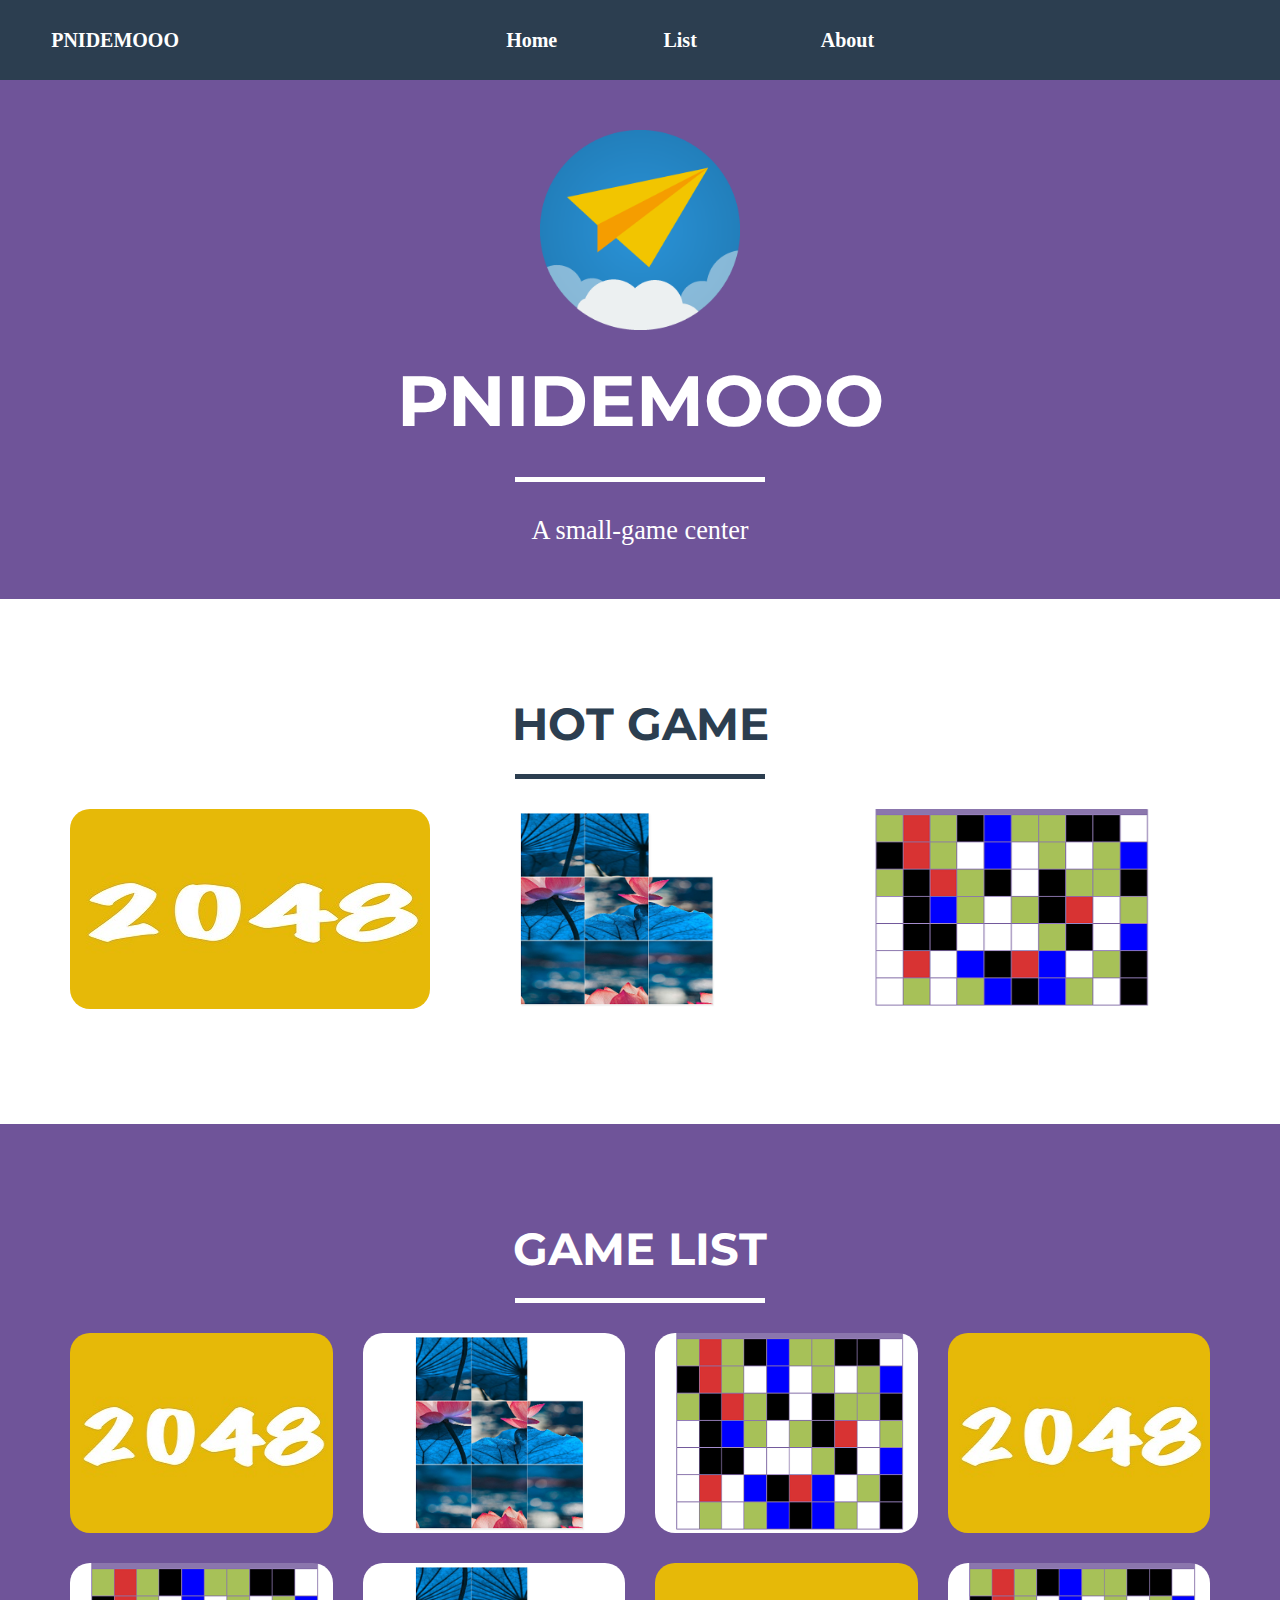
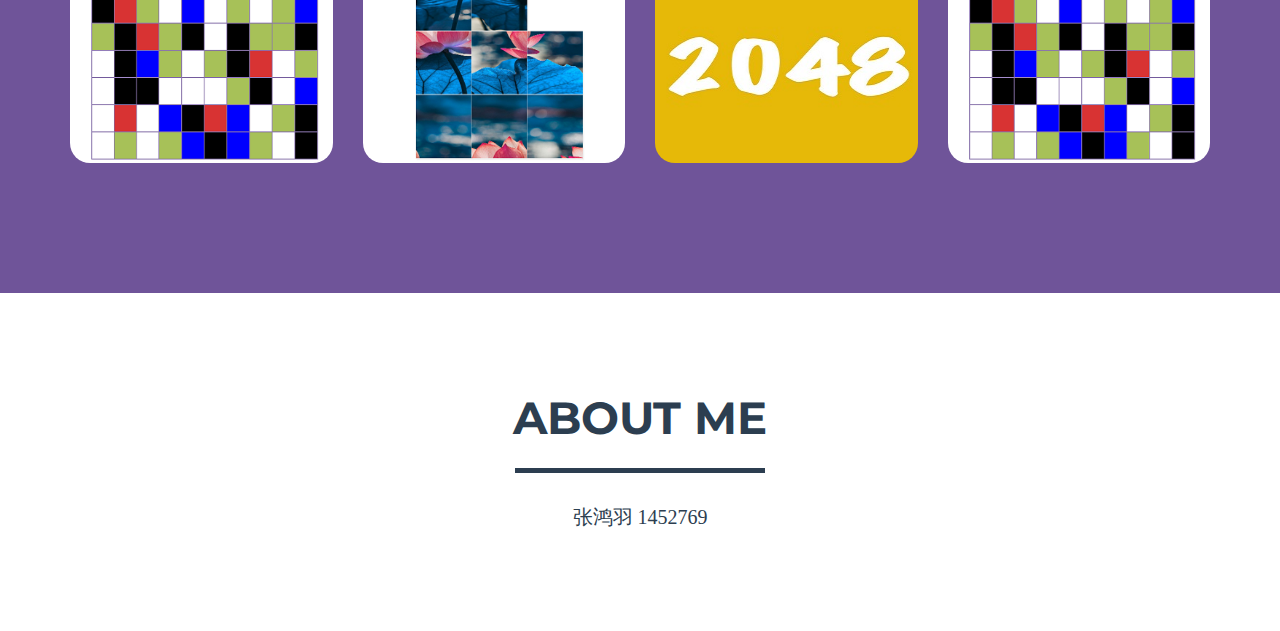
==== commit 96d09891: "game" ====
--- a/index.html
+++ b/index.html
@@ -16,7 +16,7 @@
     <a href="" class="navLink brand">PNIDEMOOO</a>
     <a href="" class="navLink">Home</a>
     <a href="#List" class="navLink">List</a>
-    <a href="" target="_blank" class="navLink">About</a>
+    <a href="#About" class="navLink">About</a>
 </div>
 <div class="mainContent">
     <header>
@@ -171,13 +171,13 @@
             </div>
         </div>
     </section>
-    <section id="contact">
+    <section id="About">
         <div class="container">
             <div class="row">
                 <div class="col-lg-12 text-center">
                     <h2>About me</h2>
                     <hr class="star-primary">
-                    <span class="skill">张鸿羽 1452769</span>
+                    <span class="intro">张鸿羽 1452769</span>
                 </div>
             </div>
 
--- a/home.css
+++ b/home.css
@@ -540,134 +540,6 @@
     display: none;
 }
 
-footer {
-    color: white;
-}
-
-footer h3 {
-    margin-bottom: 30px;
-}
-
-footer .footer-above {
-    padding-top: 50px;
-    background-color: #2c3e50;
-}
-
-footer .footer-col {
-    margin-bottom: 50px;
-}
-
-footer .footer-below {
-    padding: 25px 0;
-    background-color: #233140;
-}
-
-.btn-social {
-    display: inline-block;
-    height: 50px;
-    width: 50px;
-    border: 2px solid white;
-    border-radius: 100%;
-    text-align: center;
-    font-size: 20px;
-    line-height: 45px;
-}
-
-.btn:focus,
-.btn:active,
-.btn.active {
-    outline: none;
-}
-
-.scroll-top {
-    position: fixed;
-    right: 2%;
-    bottom: 2%;
-    width: 50px;
-    height: 50px;
-    z-index: 1049;
-}
-
-.scroll-top .btn {
-    font-size: 20px;
-    width: 50px;
-    height: 50px;
-    border-radius: 100%;
-    line-height: 28px;
-}
-
-.scroll-top .btn:focus {
-    outline: none;
-}
-
-.portfolio-modal .modal-content {
-    border-radius: 0;
-    background-clip: border-box;
-    -webkit-box-shadow: none;
-    box-shadow: none;
-    border: none;
-    min-height: 100%;
-    padding: 100px 0;
-    text-align: center;
-}
-
-.portfolio-modal .modal-content h2 {
-    margin: 0;
-    font-size: 3em;
-}
-
-.portfolio-modal .modal-content img {
-    margin-bottom: 30px;
-}
-
-.portfolio-modal .modal-content .item-details {
-    margin: 30px 0;
-}
-
-.portfolio-modal .modal-content .container-footer {
-    margin: 4em 0 2em;
-}
-
-.portfolio-modal .close-modal {
-    position: absolute;
-    width: 75px;
-    height: 75px;
-    background-color: transparent;
-    top: 25px;
-    right: 25px;
-    cursor: pointer;
-}
-
-.portfolio-modal .close-modal:hover {
-    opacity: 0.3;
-}
-
-.portfolio-modal .close-modal .lr {
-    height: 75px;
-    width: 1px;
-    margin-left: 35px;
-    background-color: #2c3e50;
-    transform: rotate(45deg);
-    -ms-transform: rotate(45deg);
-    /* IE 9 */
-    -webkit-transform: rotate(45deg);
-    /* Safari and Chrome */
-    z-index: 1051;
-}
-
-.portfolio-modal .close-modal .lr .rl {
-    height: 75px;
-    width: 1px;
-    background-color: #2c3e50;
-    transform: rotate(90deg);
-    -ms-transform: rotate(90deg);
-    /* IE 9 */
-    -webkit-transform: rotate(90deg);
-    /* Safari and Chrome */
-    z-index: 1052;
-}
-
-.portfolio-modal .modal-backdrop {
-    opacity: 0;
-    display: none;
-}
+.intro{
+    font-size: 20px;
+}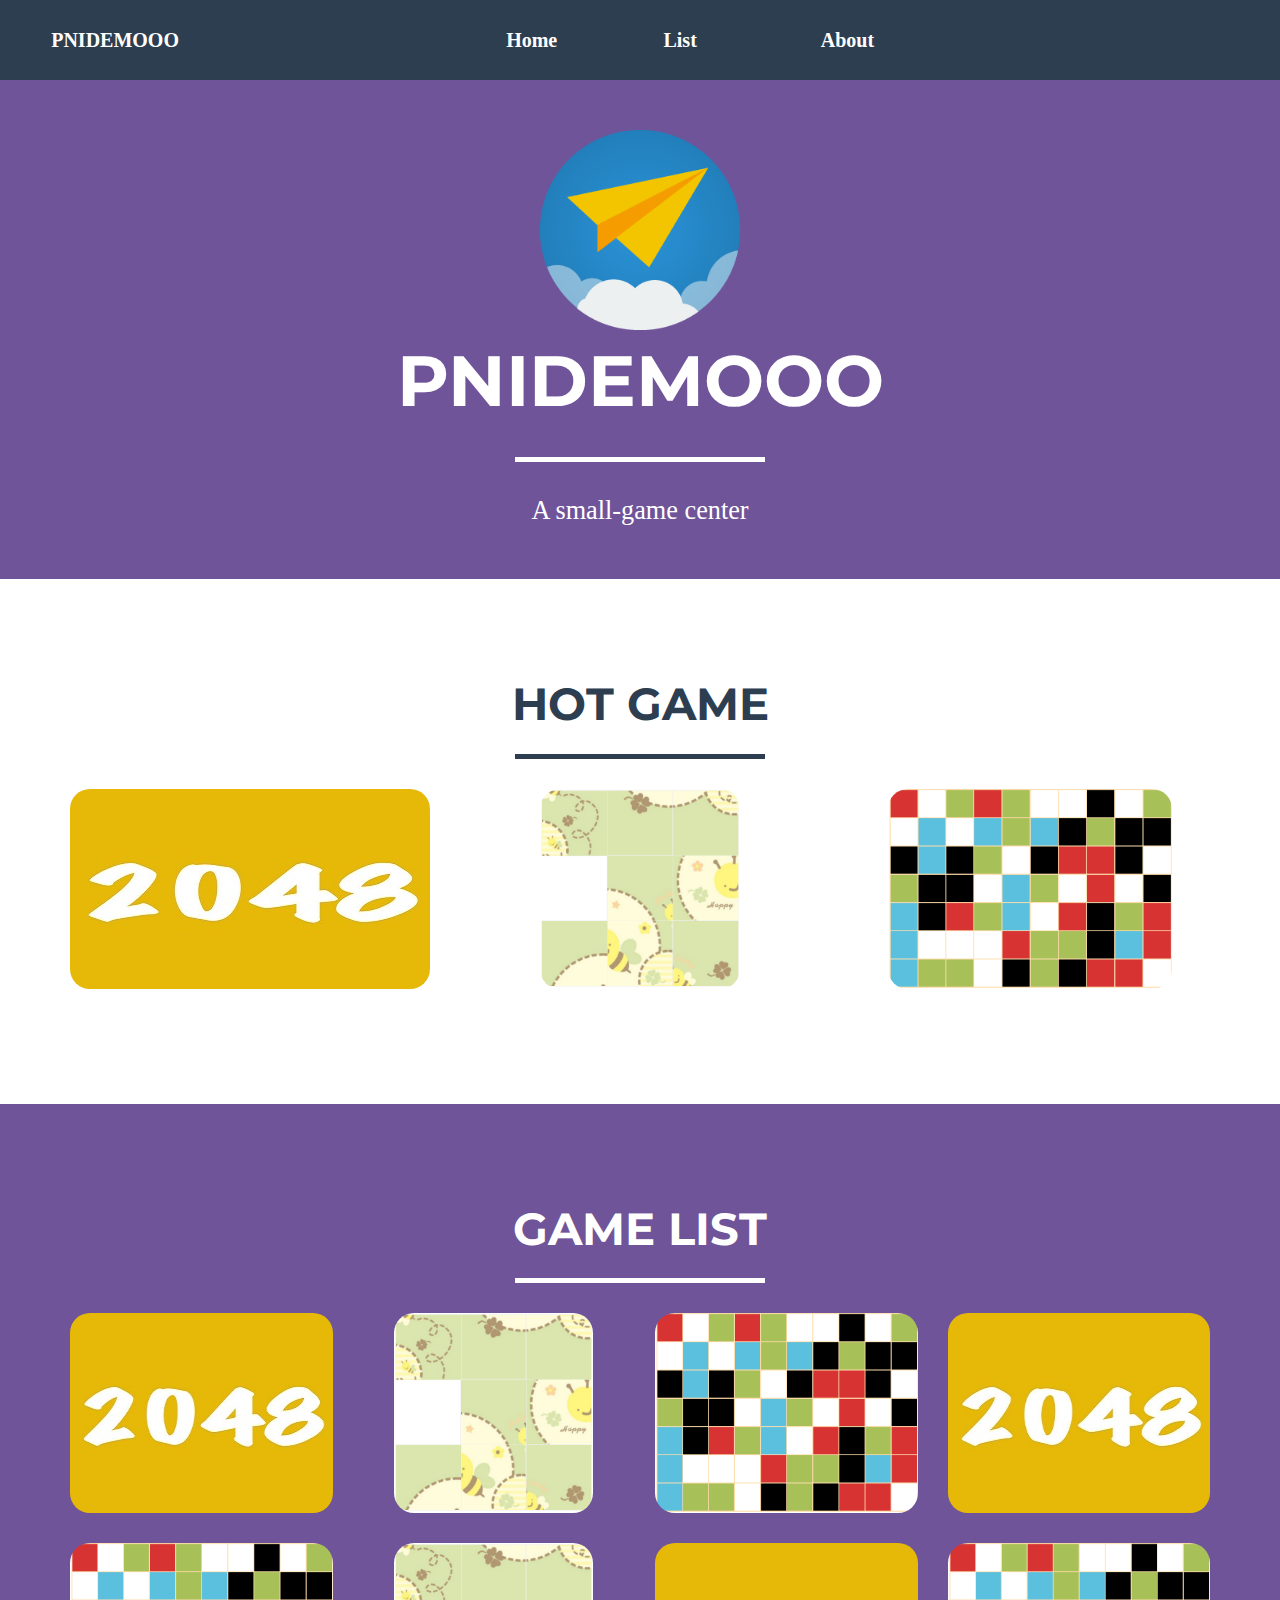
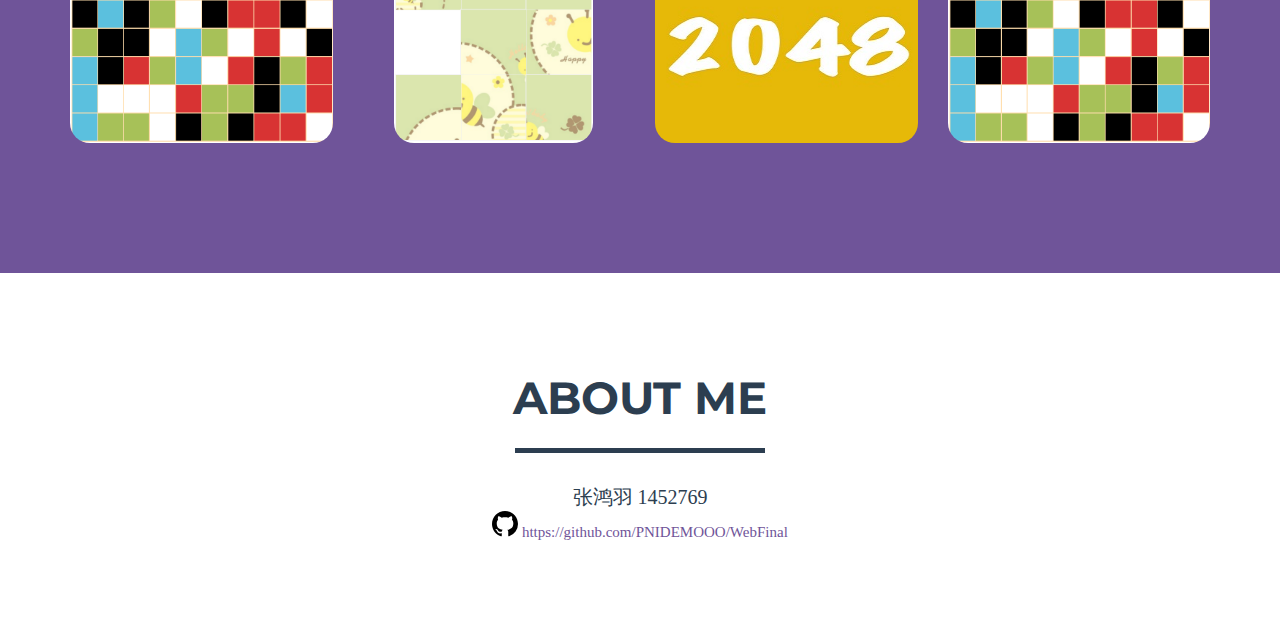
==== commit 2325166a: "game" ====
--- a/index.html
+++ b/index.html
@@ -137,7 +137,7 @@
                         <img src="images/消除方块.png" class="img-responsive" alt="">
                     </a>
                 </div>
-               <div class="col-sm-3 gameList-item">
+                <div class="col-sm-3 gameList-item">
                     <a target="_blank" href="拼图/拼图.html" class="gameList-link" data-toggle="modal">
                         <div class="caption">
                             <div class="caption-content">
@@ -148,7 +148,7 @@
                         <!--<div class="item" style="background: red;height: 200px;width: 100%"></div>-->
                     </a>
                 </div>
-                                <div class="col-sm-3 gameList-item">
+                <div class="col-sm-3 gameList-item">
                     <a target="_blank" href="2048/2048.html" class="gameList-link" data-toggle="modal">
                         <div class="caption">
                             <div class="caption-content">
@@ -179,11 +179,18 @@
                     <hr class="star-primary">
                     <span class="intro">张鸿羽 1452769</span>
                 </div>
+                <br><br>
+                <div class="col-lg-12 text-center">
+                    <a href="https://github.com/PNIDEMOOO/WebFinal" target="_blank">
+                        <svg aria-hidden="true" height="26" version="1.1" viewBox="0 0 16 16" width="26">
+                            <path fill-rule="evenodd"
+                                  d="M8 0C3.58 0 0 3.58 0 8c0 3.54 2.29 6.53 5.47 7.59.4.07.55-.17.55-.38 0-.19-.01-.82-.01-1.49-2.01.37-2.53-.49-2.69-.94-.09-.23-.48-.94-.82-1.13-.28-.15-.68-.52-.01-.53.63-.01 1.08.58 1.23.82.72 1.21 1.87.87 2.33.66.07-.52.28-.87.51-1.07-1.78-.2-3.64-.89-3.64-3.95 0-.87.31-1.59.82-2.15-.08-.2-.36-1.02.08-2.12 0 0 .67-.21 2.2.82.64-.18 1.32-.27 2-.27.68 0 1.36.09 2 .27 1.53-1.04 2.2-.82 2.2-.82.44 1.1.16 1.92.08 2.12.51.56.82 1.27.82 2.15 0 3.07-1.87 3.75-3.65 3.95.29.25.54.73.54 1.48 0 1.07-.01 1.93-.01 2.2 0 .21.15.46.55.38A8.013 8.013 0 0 0 16 8c0-4.42-3.58-8-8-8z"></path>
+                        </svg>
+                        https://github.com/PNIDEMOOO/WebFinal</a>
+                </div>
             </div>
-
         </div>
     </section>
 </div>
-
 </body>
 </html>--- a/home.css
+++ b/home.css
@@ -5,6 +5,7 @@
 .img-responsive {
     height: 200px;
     background-color: transparent;
+    margin: auto;
 }
 
 p {
@@ -540,6 +541,6 @@
     display: none;
 }
 
-.intro{
-    font-size: 20px;
-}+.intro {
+    font-size: 20px;
+}
